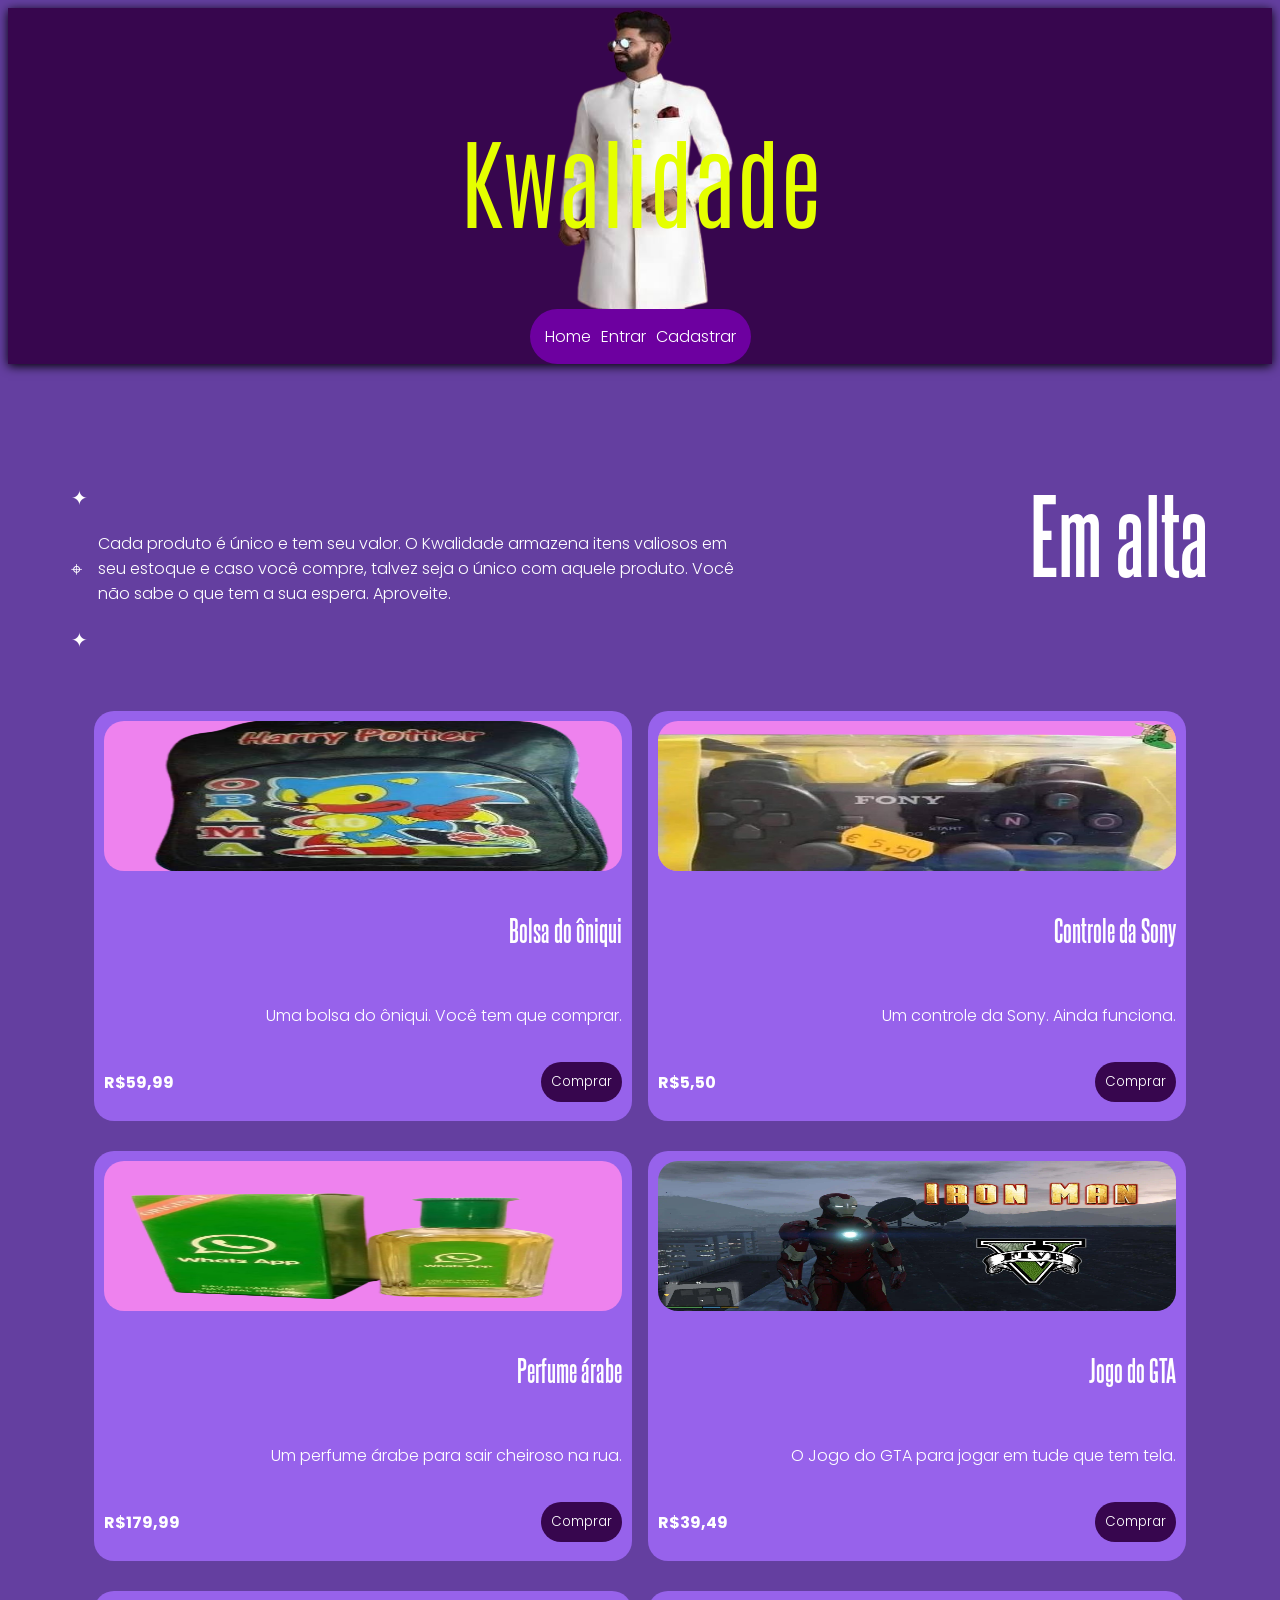
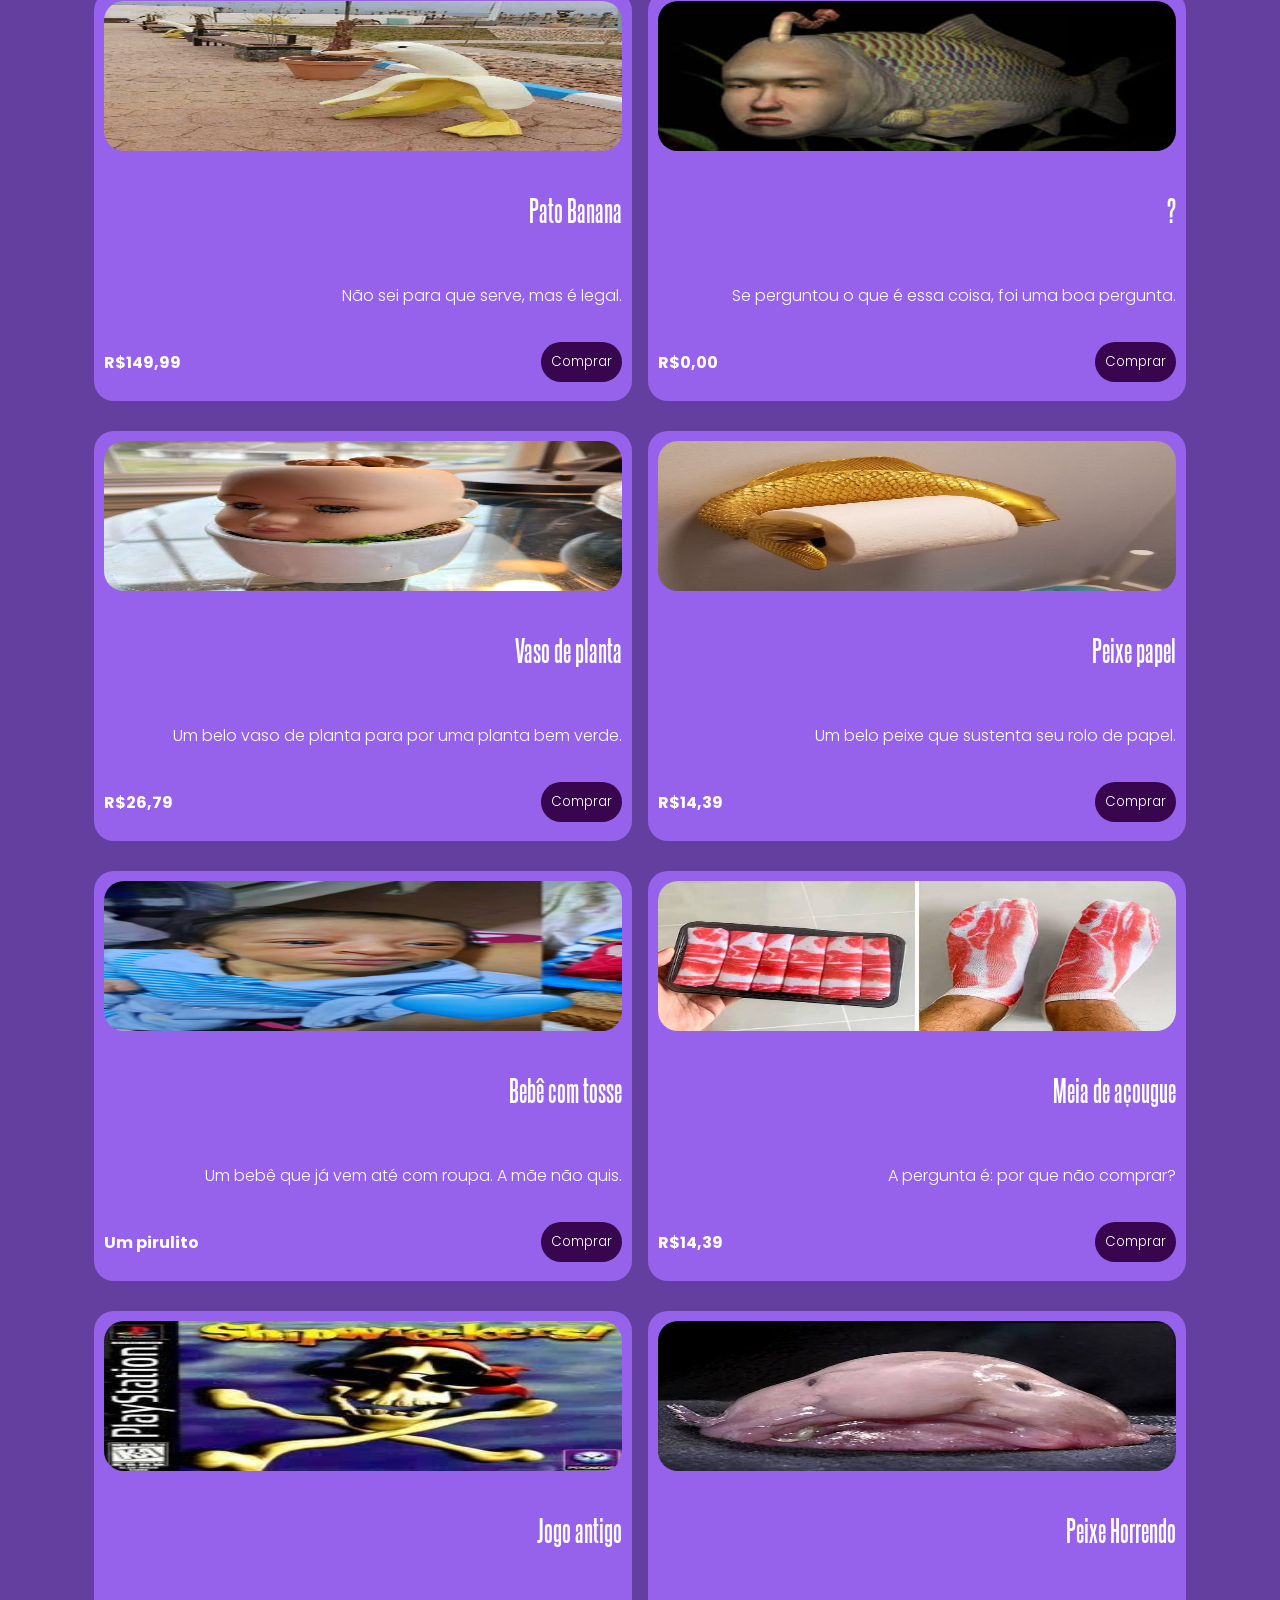
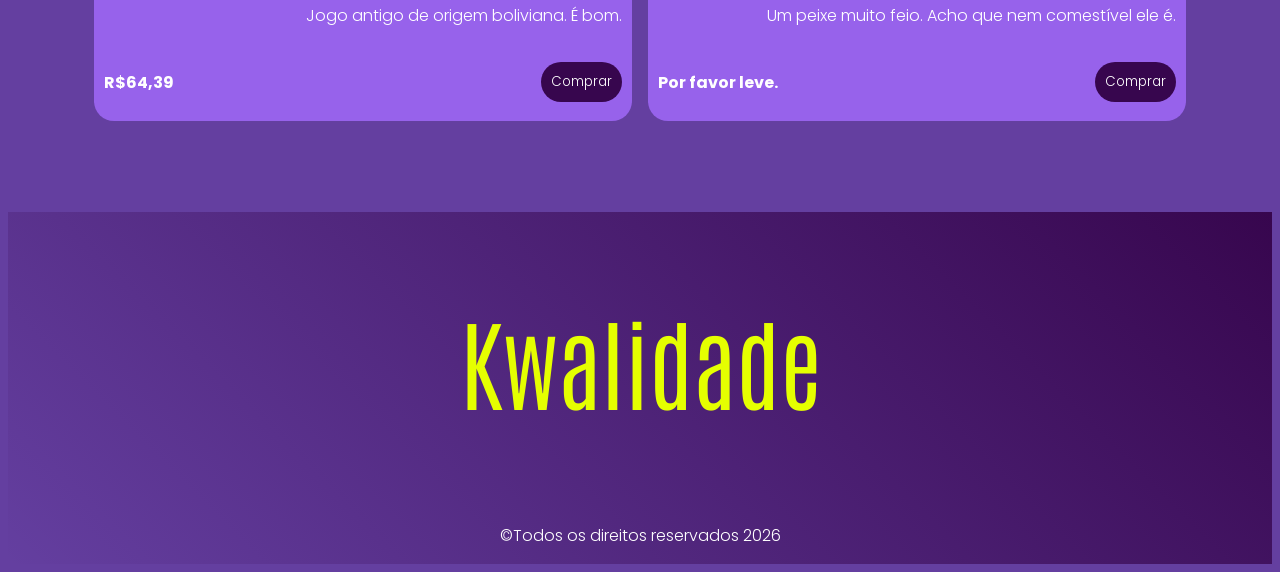
==== index.html @ 33ce3316 "Add files via upload" ====
<!DOCTYPE html>
<html lang="pt-br">

<head>
    <meta charset="UTF-8">
    <meta name="viewport" content="width=device-width, initial-scale=1.0">
    <title>Kwalidade - Home</title>

    <link rel="preconnect" href="https://fonts.googleapis.com">
    <link rel="preconnect" href="https://fonts.gstatic.com" crossorigin>
    <link href="https://fonts.googleapis.com/css2?family=Antonio:wght@700&family=Poppins:wght@300;500;600&display=swap"
        rel="stylesheet">

    <link rel="stylesheet" href="./css/style.css">
    <link rel="stylesheet" href="./css/index.css">

</head>

<body>
    <header class="cabecalho">

        <h1 class="logo">Kwalidade</h1>

        <nav class="links">


            <a href="#inicio">Home</a>
            <a href="pages/login.html">Entrar</a>
            <a href="pages/cadastro.html">Cadastrar</a>


        </nav>


    </header>


    <main id="inicio">
        <section class="catalog">

            <div class="catalog__presentation">

                <div class="catalog__text-presentation">

                    <div class="catalog__forms">
                        <p>&#10022;</p>
                        <p>&#8982;</p>
                        <p>&#10022;</p>
                    </div>
                    <p>
                        Cada produto é único e tem seu valor. O Kwalidade armazena itens valiosos em seu estoque e caso você compre, talvez seja o único com aquele produto. Você não sabe o que tem a sua espera. Aproveite.
                    </p>

                </div>

                <h2 class="global-tittle">Em alta</h2>
            </div>

            <ul class="catalog__products">

                
                <li class="catalog__card">

                    <img class="catalog__img" src="./img/bolsa.png" alt="Bolsa elegante para volta ás aulas">
                    
                    <h3 class="catalog__product-name">Bolsa do ôniqui</h3>

                    <p>
                        Uma bolsa do ôniqui. Você tem que comprar.
                    </p>

                    <div class="catalog__buy-area">

                        <p>
                            <span class="produto-valor">&#82;&#36;59,99</span>
                        </p>
                        
                        <button>Comprar</button>
                        
                    </div>

                </li>



                <li class="catalog__card">

                    <img class="catalog__img" src="./img/controle.png" alt="Controle da sony do ps3">
                        
                    <h3 class="catalog__product-name">Controle da Sony</h3>

                    <p>
                        Um controle da Sony. Ainda funciona.
                    </p>

                    <div class="catalog__buy-area">

                        <p>
                            <span class="produto-valor">&#82;&#36;5,50</span></b>
                        </p>
                        
                        <button>Comprar</button>
                        
                    </div>

                </li>
                        

                <li class="catalog__card">

                    <img class="catalog__img" src="./img/perfume.png" alt="Perfume árabe">
    
                    <h3 class="catalog__product-name">Perfume árabe</h3>

                    <p>
                        Um perfume árabe para sair cheiroso na rua.
                    </p>

                    <div class="catalog__buy-area">

                        <p>
                            <span class="produto-valor">&#82;&#36;179,99</span>
                        </p>
                        
                        <button>Comprar</button>
                        
                    </div>

                </li>


                <li class="catalog__card">

                    <img class="catalog__img" src="./img/gta_ironman.webp" alt="GTA GOAT">
    
                    <h3 class="catalog__product-name">Jogo do GTA</h3>

                    <p>
                        O Jogo do GTA para jogar em tude que tem tela.
                    </p>

                    <div class="catalog__buy-area">

                        <p>
                            <span class="produto-valor">&#82;&#36;39,49</span>
                        </p>
                        
                        <button>Comprar</button>
                        
                    </div>

                </li>


                <li class="catalog__card">

                    <img class="catalog__img" src="./img/pato_banana.jpg" alt="Pato Banana">
    
                    <h3 class="catalog__product-name">Pato Banana</h3>

                    <p>
                        Não sei para que serve, mas é legal.
                    </p>

                    <div class="catalog__buy-area">

                        <p>
                            <span class="produto-valor">&#82;&#36;149,99</span>
                        </p>
                        
                        <button>Comprar</button>
                        
                    </div>

                </li>


                <li class="catalog__card">

                    <img class="catalog__img" src="./img/inserir_titulo.jpe" alt="Quem que tá vendendo isso?">
    
                    <h3 class="catalog__product-name">?</h3>

                    <p>
                        Se perguntou o que é essa coisa, foi uma boa pergunta.
                    </p>

                    <div class="catalog__buy-area">

                        <p>
                            <span class="produto-valor">&#82;&#36;0,00</span>
                        </p>
                        
                    <button>Comprar</button>
                    
                </div>

                </li>


                <li class="catalog__card">

                    <img class="catalog__img" src="./img/vaso_planta.jpe" alt="Vaso de planta">
    
                    <h3 class="catalog__product-name">Vaso de planta</h3>

                    <p>
                        Um belo vaso de planta para por uma planta bem verde.
                    </p>

                    <div class="catalog__buy-area">

                        <p>
                            <span class="produto-valor">&#82;&#36;26,79</span>
                        </p>
                        
                        <button>Comprar</button>
                        
                    </div>

                </li>


                <li class="catalog__card">

                    <img class="catalog__img" src="./img/peixe_papel.jpg" alt="Peixe Papel">
    
                    <h3 class="catalog__product-name">Peixe papel</h3>

                    <p>
                        Um belo peixe que sustenta seu rolo de papel.
                    </p>

                    <div class="catalog__buy-area">

                        <p>
                            <span class="produto-valor">&#82;&#36;14,39</span>
                        </p>
                        
                        <button>Comprar</button>
                        
                    </div>

                </li>
                
                
                <li class="catalog__card">

                    <img class="catalog__img" src="./img/bebe.webp" alt="Bebê">
    
                    <h3 class="catalog__product-name">Bebê com tosse</h3>

                    <p>
                        Um bebê que já vem até com roupa. A mãe não quis.
                    </p>

                    <div class="catalog__buy-area">

                        <p>
                            <span class="produto-valor">Um pirulito</span>
                        </p>
                        
                        <button>Comprar</button>
                        
                    </div>

                </li>
                
                
                <li class="catalog__card">

                    <img class="catalog__img" src="./img/meia.jpe" alt="Meia">
    
                    <h3 class="catalog__product-name">Meia de açougue</h3>

                    
                    <p>
                        A pergunta é: por que não comprar?
                    </p>

                    <div class="catalog__buy-area">
                    
                        <p>
                            <span class="produto-valor">&#82;&#36;14,39</span>
                        </p>
                        
                        <button>Comprar</button>
                        
                    </div>

                </li>
                
                
                <li class="catalog__card">

                    <img class="catalog__img" src="./img/game_cd.jpe" alt="Jogo antigo">
    
                    <h3 class="catalog__product-name">Jogo antigo</h3>

                    <p>
                        Jogo antigo de origem boliviana. É bom.
                    </p>

                    <div class="catalog__buy-area">

                        <p>
                            <span class="produto-valor">&#82;&#36;64,39</span>
                        </p>
                        
                        <button>Comprar</button>
                        
                    </div>

                </li>
                
                
                <li class="catalog__card">

                    <img class="catalog__img" src="./img/peixe_feio.jpe" alt="Peixe Feio">
    
                    <h3 class="catalog__product-name">Peixe Horrendo</h3>

                    <p>
                        Um peixe muito feio. Acho que nem comestível ele é.
                    </p>

                    <div class="catalog__buy-area">

                        <p>
                            <span class="produto-valor">Por favor leve.</span>
                        </p>
                        
                        <button>Comprar</button>
                        
                    </div>

                </li>

        </ul>

        </section>
    </main>

    <footer>

        <h2 class="logo">Kwalidade</h2>

        <p>&copy;Todos os direitos reservados 2026</p>

    </footer>



</body>

</html>
---- css/style.css ----
* {
  box-sizing: border-box;
}

@import url('https://fonts.googleapis.com/css2?family=Antonio&family=Poppins:wght@300;500;600&display=swap');

@font-face {
  font-family: "Global Tittle";
  src: url(../font/Steelfish\ Bd.otf);
}

body {
  background-color: #643fa0;
}

p,
a,
button,
label,
h3,
h2 {
  font-family: "Poppins", sans-serif;
  font-weight: 300;
  color: #fff;
}

.global-tittle {
  font-family: "Global Tittle";
  font-size: 100px;
}

.logo {
  color: #e5ff00;
  font-family: "Antonio", sans-serif;
  font-weight: 300;
  font-size: 70px;
}

main {
  padding: 25px 5%;
}

a {
  display: inline-block;
  text-decoration: none;
  color: #fff;

  transition:
    opacity 0.5s ease,
    transform 0.4s ease;
}
a:hover {
  transform: translateY(-4px);
  opacity: 0.75;
}
a:active {
  transform: scale(0.7);
}

footer {
  display: flex;
  flex-direction: column;
  text-align: center;

  background: linear-gradient(45deg, #ffffff00, #37064e);
}
---- css/index.css ----
#inicio {
    scroll-margin-top: 1000px;
}

html {
    scroll-behavior: smooth;
}











.cabecalho {
    display: flex;
    flex-direction: column;
    align-items: center;
    justify-content: space-between;
    
    width: 100%;
    padding-top: 3%;

    background-color: #37064e;
    background-image: url(../img/indiano_terno.png);
    background-size: contain;
    background-position: center;
    background-repeat: no-repeat;
    box-shadow: 0 2px 10px;
}
.links {
    display: flex;
    gap: 10px;

    padding: 15px;
    border-radius: 200px;

    background-color: #6d00a0;
}











.catalog {
    display: flex;
    flex-direction: column;
    align-items: center;
    justify-content: center;
}

.catalog__presentation {
    display: flex;
    flex-direction: column;
    align-items: flex-end;
    gap: 10%;
}
.catalog__text-presentation {
    display: flex;
    align-items: center;
    align-items: flex-end;
    gap: 10px;
}
.catalog__forms {
    display: flex;
    flex-direction: column;
    gap: 1px;
}
.catalog__forms p {
    font-size: 20px;
}




.catalog__products {
    display: flex;
    flex-direction: column;
    justify-content: space-around;
    flex-wrap: wrap;
    
    padding: 20px;
    gap: 1%;
}
.catalog__card {
    display: flex;
    flex-direction: column;
    gap: 10px;
    
    text-align: right;
    width: 100%;
    padding: 10px;
    margin-bottom: 30px;
    
    background-color: #9762eb;
    border-radius: 20px;
    
    transition: transform 0.5s ease;
}
.catalog__card:hover {
    cursor: pointer;
    transform: translateY(-10px);
}



.catalog__img {
    width: 100%;
    min-width: 100px;
    height: 150px;
    border-radius: 20px;
    
    background-color: #ee82ee;
}
.catalog__product-name {
    font-family: "Global Tittle";
    font-weight: lighter;
    font-size: 30px;
}



.catalog__buy-area {
    display: flex;
    justify-content: space-between;
    align-items: center;
}


.produto-valor {
    font-weight: bold;
}

button {
    border: none;
    background-color: #37064e;
    color: white;

    padding: 10px;
    border-radius: 50px;

    transition: transform 0.4s ease;
}
button:hover {
    transform: scale(1.1);
}

button:active {
    transform: scale(0.7);
}

@media (min-width: 700px) {

    .logo {
        font-size: 100px;
    }
    
    .catalog__presentation {
        flex-direction: row;
        justify-content: space-between;
    }
    .catalog__text-presentation {
        width: 60%;
        align-items: center;
    }

    .catalog__products {
        flex-direction: row;
    }
    .catalog__card {
        width: 49%;
    }
}

@media (min-width: 1024px) {
    
}
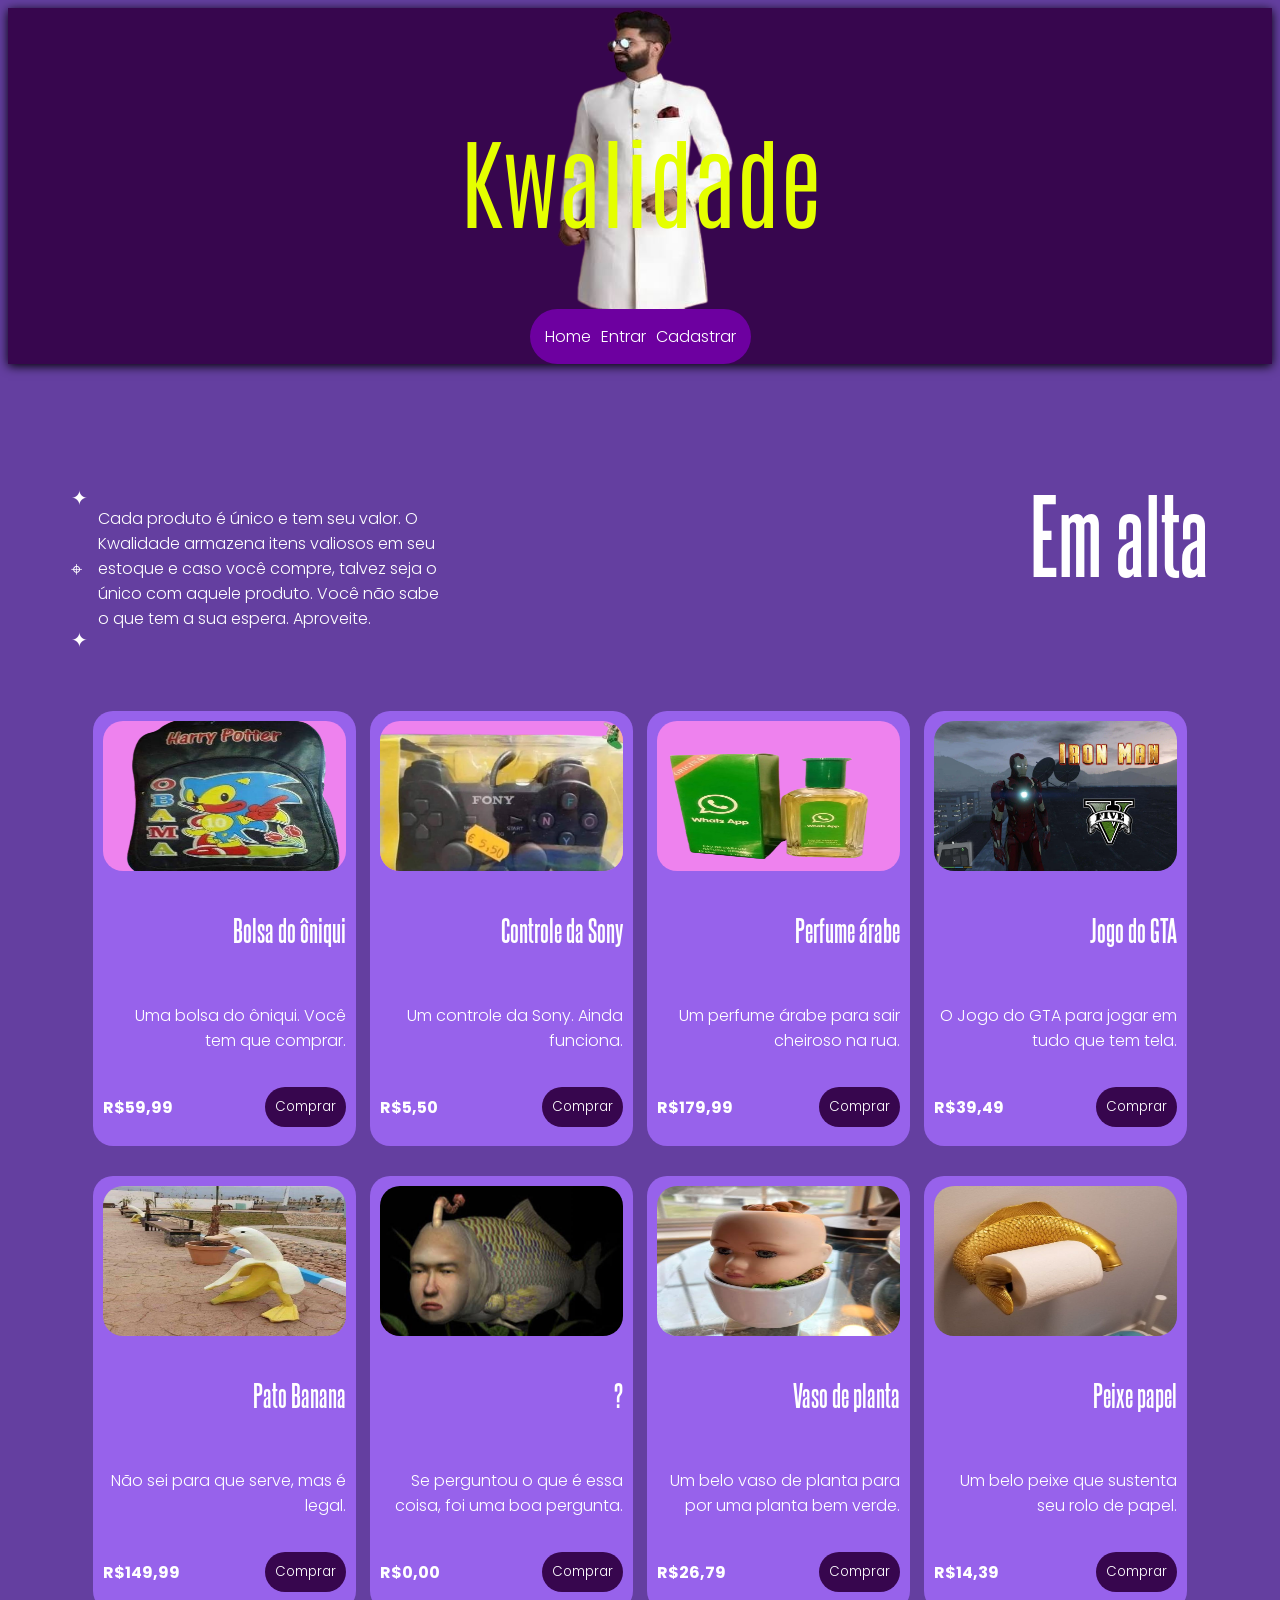
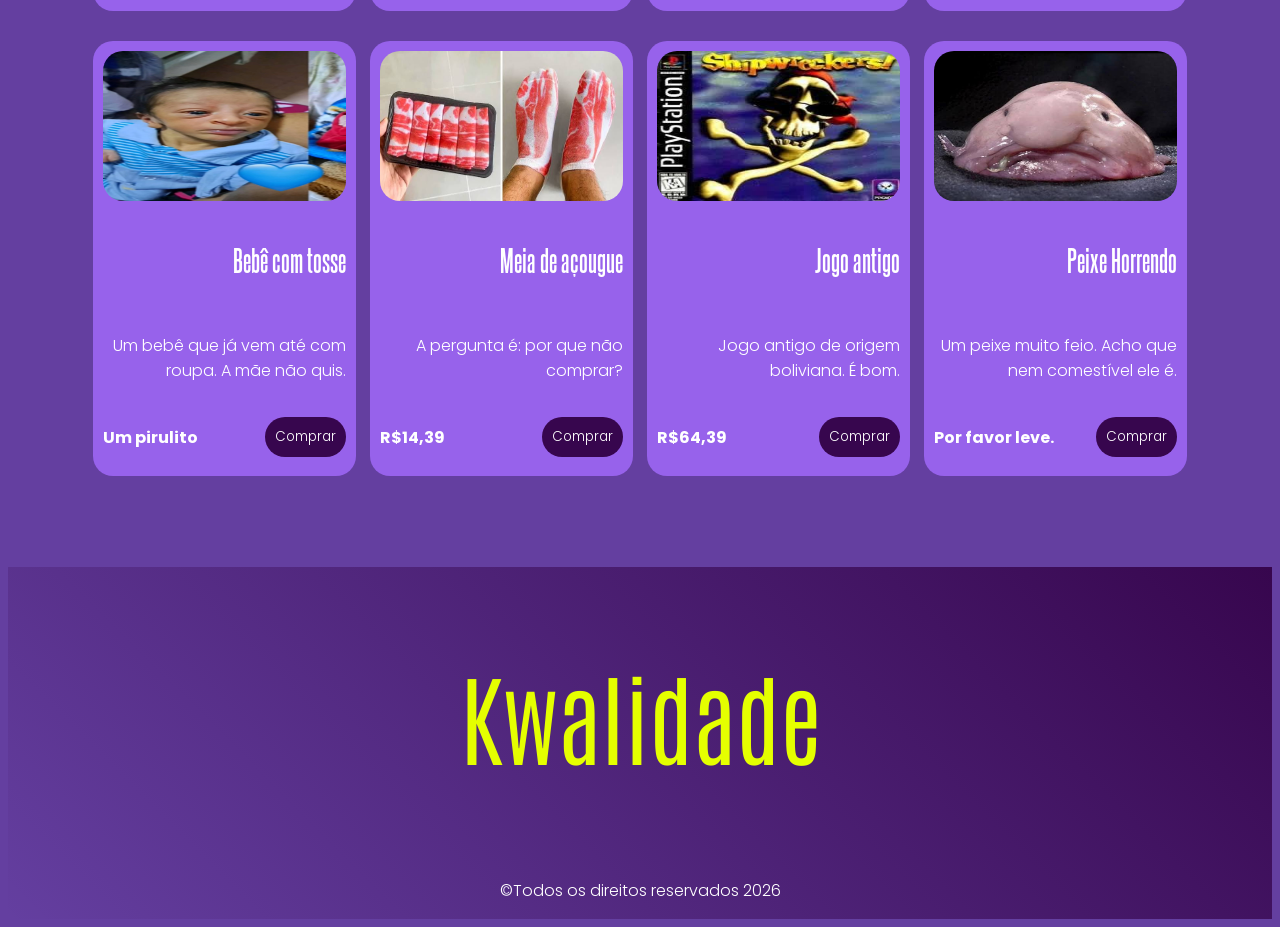
==== commit 11d034b8: "Update index.html" ====
--- a/index.html
+++ b/index.html
@@ -136,7 +136,7 @@
                     <h3 class="catalog__product-name">Jogo do GTA</h3>
 
                     <p>
-                        O Jogo do GTA para jogar em tude que tem tela.
+                        O Jogo do GTA para jogar em tudo que tem tela.
                     </p>
 
                     <div class="catalog__buy-area">
--- a/css/index.css
+++ b/css/index.css
@@ -183,5 +183,11 @@
 }
 
 @media (min-width: 1024px) {
+    .catalog__text-presentation {
+        width: 33%;
+    }
     
+    .catalog__card {
+        width: 24%;
+    }
 }
